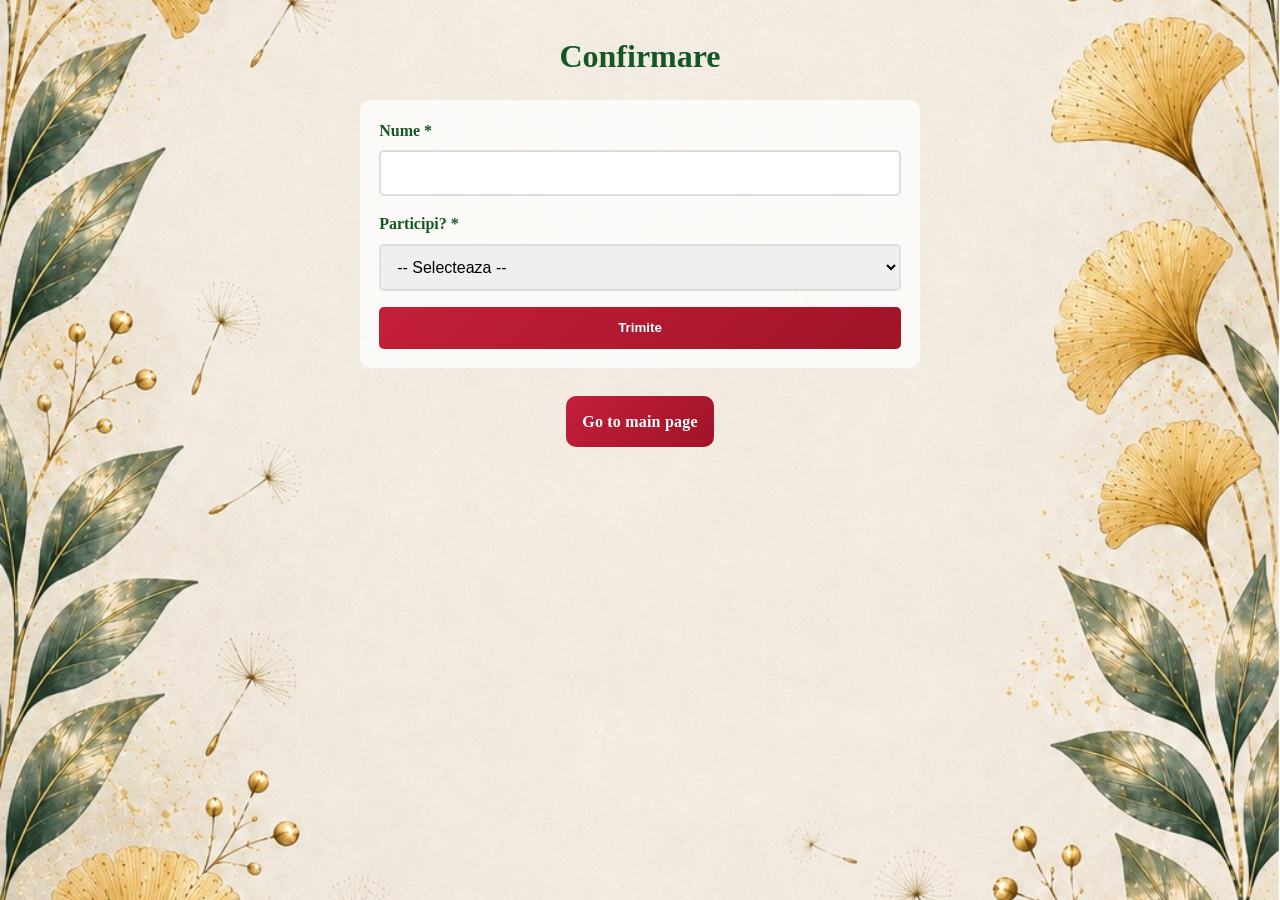
==== confirmare.html @ a92408bf "Redesign main page into one-screen layout with menu and add linked subpages with back navigation" ====
<!DOCTYPE html>
<html lang="ro">
<head>
    <meta charset="UTF-8">
    <meta name="viewport" content="width=device-width, initial-scale=1.0">
    <title>Confirmare</title>
    <link rel="stylesheet" href="css/style.css">
</head>
<body>
    <main class="sub-page">
        <h1>Confirmare</h1>

        <form class="rsvp-form" id="rsvpForm">
            <div class="form-group">
                <label for="name">Nume *</label>
                <input type="text" id="name" name="name" required>
            </div>

            <div class="form-group">
                <label for="attending">Participi? *</label>
                <select id="attending" name="attending" required>
                    <option value="">-- Selecteaza --</option>
                    <option value="yes">Da, particip</option>
                    <option value="no">Nu pot participa</option>
                    <option value="maybe">Poate</option>
                </select>
            </div>

            <button type="submit" class="btn-submit">Trimite</button>
        </form>

        <a class="back-home" href="index.html">Go to main page</a>
    </main>
</body>
</html>
---- css/style.css ----
/* ============================================
   General Styles & Reset
   ============================================ */

* {
    margin: 0;
    padding: 0;
    box-sizing: border-box;
}

:root {
    --primary-color: #c41e3a;
    --secondary-color: #ffd700;
    --invitation-green: #155724;
    --text-color: #333;
    --border-radius: 10px;
    --transition: all 0.3s ease;
}

html,
body {
    width: 100%;
    height: 100%;
}

body {
    font-family: 'Georgia', serif;
    line-height: 1.5;
    color: var(--text-color);
    background-color: #f8f1e7;
    background-image: url('../images/photo.jpg');
    background-attachment: fixed;
    background-size: cover;
    background-position: center;
    overflow-x: hidden;
}

/* ============================================
   Main page: one-screen, no scroll
   ============================================ */

.main-page {
    min-height: 100vh;
    height: 100vh;
    display: flex;
    flex-direction: column;
    justify-content: flex-start;
    align-items: center;
    padding: 1rem 1rem 1.5rem;
    overflow: hidden;
}

.main-photo-section {
    width: min(100%, 460px);
    display: flex;
    justify-content: center;
    margin-top: 0;
}

.main-photo {
    width: 100%;
    max-height: 62vh;
    object-fit: contain;
    object-position: top;
}

.main-menu {
    width: min(100%, 460px);
    margin-top: 0.8rem;
    display: grid;
    grid-template-columns: 1fr;
    gap: 0.65rem;
}

.menu-button,
.back-home {
    display: block;
    text-align: center;
    text-decoration: none;
    padding: 0.85rem 1rem;
    border-radius: var(--border-radius);
    color: #fff;
    background: linear-gradient(135deg, var(--primary-color), #a01428);
    font-weight: 700;
    letter-spacing: 0.2px;
    transition: var(--transition);
}

.menu-button:hover,
.back-home:hover {
    transform: translateY(-2px);
}

/* ============================================
   Shared sub-pages style
   ============================================ */

.sub-page {
    min-height: 100vh;
    width: min(100%, 900px);
    margin: 0 auto;
    padding: 2rem 1rem;
    display: flex;
    flex-direction: column;
    gap: 1.25rem;
}

.sub-page h1 {
    text-align: center;
    color: var(--invitation-green);
}

.placeholder-text {
    text-align: center;
    font-size: 1.05rem;
}

.cununie-gallery {
    display: grid;
    grid-template-columns: repeat(auto-fit, minmax(220px, 1fr));
    gap: 1rem;
}

.cununie-gallery img {
    width: 100%;
    border-radius: var(--border-radius);
    object-fit: cover;
    background: #fff;
}

.rsvp-form {
    max-width: 560px;
    width: 100%;
    margin: 0 auto;
    background: rgba(255, 255, 255, 0.75);
    padding: 1.2rem;
    border-radius: var(--border-radius);
}

.form-group {
    margin-bottom: 1rem;
}

.form-group label {
    display: block;
    margin-bottom: 0.45rem;
    font-weight: 600;
    color: var(--invitation-green);
}

.form-group input,
.form-group select {
    width: 100%;
    padding: 0.75rem;
    border: 2px solid #ddd;
    border-radius: 5px;
    font-size: 1rem;
}

.btn-submit {
    width: 100%;
    padding: 0.85rem;
    border: none;
    border-radius: 5px;
    color: #fff;
    font-weight: 700;
    cursor: pointer;
    background: linear-gradient(135deg, var(--primary-color), #a01428);
}

.back-home {
    max-width: 280px;
    margin: 0.5rem auto 0;
}
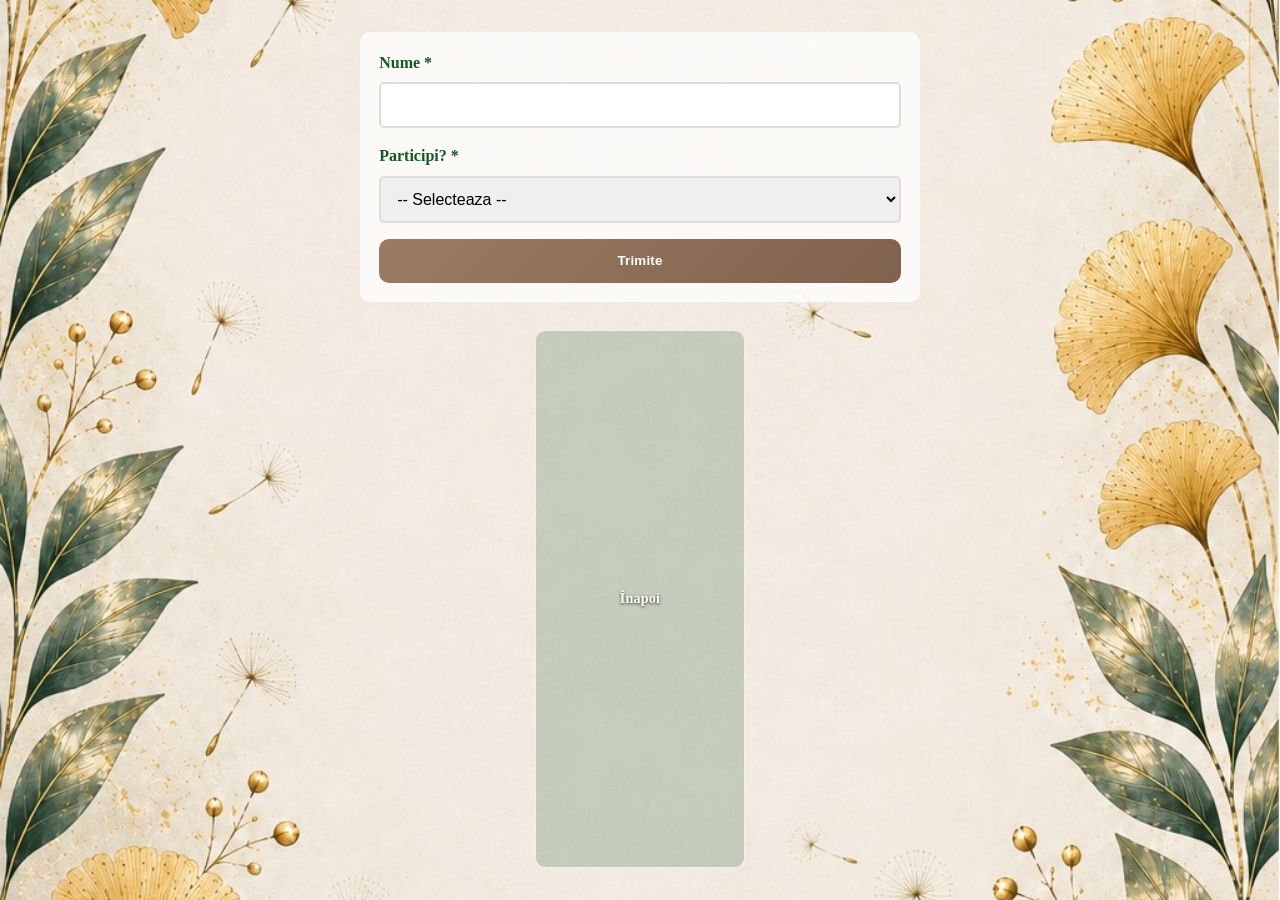
==== commit bb72a89d: "Implement intro and back button updates" ====
--- a/confirmare.html
+++ b/confirmare.html
@@ -8,8 +8,6 @@
 </head>
 <body>
     <main class="sub-page">
-        <h1>Confirmare</h1>
-
         <form class="rsvp-form" id="rsvpForm">
             <div class="form-group">
                 <label for="name">Nume *</label>
@@ -29,7 +27,7 @@
             <button type="submit" class="btn-submit">Trimite</button>
         </form>
 
-        <a class="back-home" href="index.html">Go to main page</a>
+        <a class="menu-button back-home" href="index.html?view=main">Înapoi</a>
     </main>
 </body>
 </html>
--- a/css/style.css
+++ b/css/style.css
@@ -9,12 +9,16 @@
 }
 
 :root {
-    --primary-color: #c41e3a;
-    --secondary-color: #ffd700;
+    --primary-color: #9b7b63;
+    --primary-color-dark: #7f624e;
+    --secondary-color: #e6d2bf;
     --invitation-green: #155724;
+    --invitation-green-rgb: 21, 87, 36;
     --text-color: #333;
     --border-radius: 10px;
     --transition: all 0.3s ease;
+    --mobile-photo-max-height: 58vh;
+    --main-menu-mobile-btn-max-width: 44vw;
 }
 
 html,
@@ -35,79 +39,191 @@
     overflow-x: hidden;
 }
 
+.hidden {
+    display: none !important;
+}
+
+/* ============================================
+   Intro screen
+   ============================================ */
+
+.splash-screen {
+    position: fixed;
+    inset: 0;
+    width: 100%;
+    min-height: 100vh;
+    min-height: 100svh;
+    display: none;
+    overflow: hidden;
+    cursor: pointer;
+    background: #000;
+}
+
+.splash-screen.active {
+    display: flex;
+}
+
+.splash-content {
+    width: 100%;
+    min-height: 100vh;
+    min-height: 100svh;
+    position: relative;
+    display: flex;
+    flex-direction: column;
+    align-items: center;
+    justify-content: flex-end;
+    padding: 0 1.5rem 2.5rem;
+}
+
+.splash-photo {
+    position: absolute;
+    inset: 0;
+    width: 100%;
+    height: 100%;
+    object-fit: cover;
+    object-position: center;
+}
+
+.enter-text {
+    position: relative;
+    z-index: 1;
+    color: #fff;
+    text-shadow: 0 1px 4px rgba(0, 0, 0, 0.6);
+    font-size: clamp(1rem, 2.5vw, 1.35rem);
+    font-weight: 700;
+    text-align: center;
+}
+
 /* ============================================
    Main page: one-screen, no scroll
    ============================================ */
 
 .main-page {
     min-height: 100vh;
-    height: 100vh;
-    display: flex;
-    flex-direction: column;
-    justify-content: flex-start;
+    min-height: 100svh;
+    position: relative;
+    overflow: hidden;
+    padding: 0;
+}
+
+.main-photo-section {
+    position: absolute;
+    inset: 0;
+    width: 100%;
+    height: 100%;
+}
+
+.main-photo {
+    width: 100%;
+    height: 100%;
+    object-fit: cover;
+    object-position: center;
+}
+
+.main-menu {
+    position: absolute;
+    left: 0;
+    right: 0;
+    bottom: clamp(0.75rem, 3vh, 1.75rem);
+    z-index: 1;
+    isolation: isolate;
+    display: grid;
+    grid-template-columns: 1fr 1fr;
+    grid-template-rows: auto auto;
+    column-gap: clamp(0.75rem, 3vw, 1.5rem);
+    row-gap: 0.5rem;
+    padding-inline: clamp(0.75rem, 4vw, 1.5rem);
+}
+
+.main-menu::before {
+    content: "";
+    position: absolute;
+    inset: -1.25rem 0 -1rem;
+    background: linear-gradient(to top, rgba(0, 0, 0, 0.35), rgba(0, 0, 0, 0));
+    z-index: -1;
+}
+
+.main-menu .menu-button {
+    min-width: 0;
+    max-width: 210px;
+    width: 100%;
+    flex: 0 0 auto;
+    padding: 0.5rem 0.7rem;
+    min-height: 38px;
+    font-size: 0.88rem;
+    background: rgba(var(--invitation-green-rgb), 0.2);
+    border: 1px solid rgba(255, 255, 255, 0.7);
+    text-shadow: 0 1px 3px rgba(0, 0, 0, 0.75);
+}
+
+.main-menu .menu-button:nth-child(1) {
+    grid-column: 1;
+    grid-row: 1;
+    justify-self: start;
+}
+
+.main-menu .menu-button:nth-child(2) {
+    grid-column: 1;
+    grid-row: 2;
+    justify-self: start;
+}
+
+.main-menu .menu-button:nth-child(3) {
+    grid-column: 2;
+    grid-row: 1;
+    justify-self: end;
+}
+
+.main-menu .menu-button:nth-child(4) {
+    grid-column: 2;
+    grid-row: 2;
+    justify-self: end;
+}
+
+.menu-button,
+.back-home,
+.btn-submit {
+    display: inline-flex;
     align-items: center;
-    padding: 1rem 1rem 1.5rem;
-    overflow: hidden;
-}
-
-.main-photo-section {
-    width: min(100%, 460px);
-    display: flex;
     justify-content: center;
-    margin-top: 0;
-}
-
-.main-photo {
-    width: 100%;
-    max-height: 62vh;
-    object-fit: contain;
-    object-position: top;
-}
-
-.main-menu {
-    width: min(100%, 460px);
-    margin-top: 0.8rem;
-    display: grid;
-    grid-template-columns: 1fr;
-    gap: 0.65rem;
-}
-
-.menu-button,
-.back-home {
-    display: block;
     text-align: center;
     text-decoration: none;
-    padding: 0.85rem 1rem;
+    padding: 0.75rem 1rem;
     border-radius: var(--border-radius);
     color: #fff;
-    background: linear-gradient(135deg, var(--primary-color), #a01428);
+    background: linear-gradient(135deg, var(--primary-color), var(--primary-color-dark));
     font-weight: 700;
     letter-spacing: 0.2px;
     transition: var(--transition);
+    min-height: 44px;
+    border: none;
+    cursor: pointer;
 }
 
 .menu-button:hover,
-.back-home:hover {
+.back-home:hover,
+.btn-submit:hover {
     transform: translateY(-2px);
 }
 
+.menu-button {
+    min-width: 180px;
+    flex: 1 1 180px;
+    max-width: 250px;
+}
 /* ============================================
    Shared sub-pages style
    ============================================ */
 
 .sub-page {
     min-height: 100vh;
+    min-height: 100svh;
     width: min(100%, 900px);
     margin: 0 auto;
-    padding: 2rem 1rem;
+    padding: clamp(1.25rem, 4vw, 2rem) 1rem;
     display: flex;
     flex-direction: column;
     gap: 1.25rem;
-}
-
-.sub-page h1 {
-    text-align: center;
-    color: var(--invitation-green);
 }
 
 .placeholder-text {
@@ -159,16 +275,48 @@
 
 .btn-submit {
     width: 100%;
-    padding: 0.85rem;
-    border: none;
-    border-radius: 5px;
-    color: #fff;
-    font-weight: 700;
-    cursor: pointer;
-    background: linear-gradient(135deg, var(--primary-color), #a01428);
 }
 
 .back-home {
-    max-width: 280px;
+    width: 100%;
+    max-width: 210px;
     margin: 0.5rem auto 0;
-}
+    padding: 0.5rem 0.7rem;
+    min-height: 38px;
+    font-size: 0.88rem;
+    background: rgba(var(--invitation-green-rgb), 0.2);
+    border: 1px solid rgba(255, 255, 255, 0.7);
+    text-shadow: 0 1px 3px rgba(0, 0, 0, 0.75);
+}
+
+@media (max-width: 640px) {
+    .main-page,
+    .sub-page {
+        padding-inline: 0.75rem;
+    }
+
+    .main-page {
+        padding-inline: 0;
+    }
+
+    .main-menu .menu-button {
+        max-width: var(--main-menu-mobile-btn-max-width);
+        padding: 0.45rem 0.55rem;
+        min-height: 34px;
+        font-size: 0.8rem;
+    }
+
+    .back-home {
+        max-width: var(--main-menu-mobile-btn-max-width);
+        padding: 0.45rem 0.55rem;
+        min-height: 34px;
+        font-size: 0.8rem;
+    }
+}
+
+@media (max-width: 420px) {
+    .menu-button {
+        min-width: 100%;
+        max-width: none;
+    }
+}
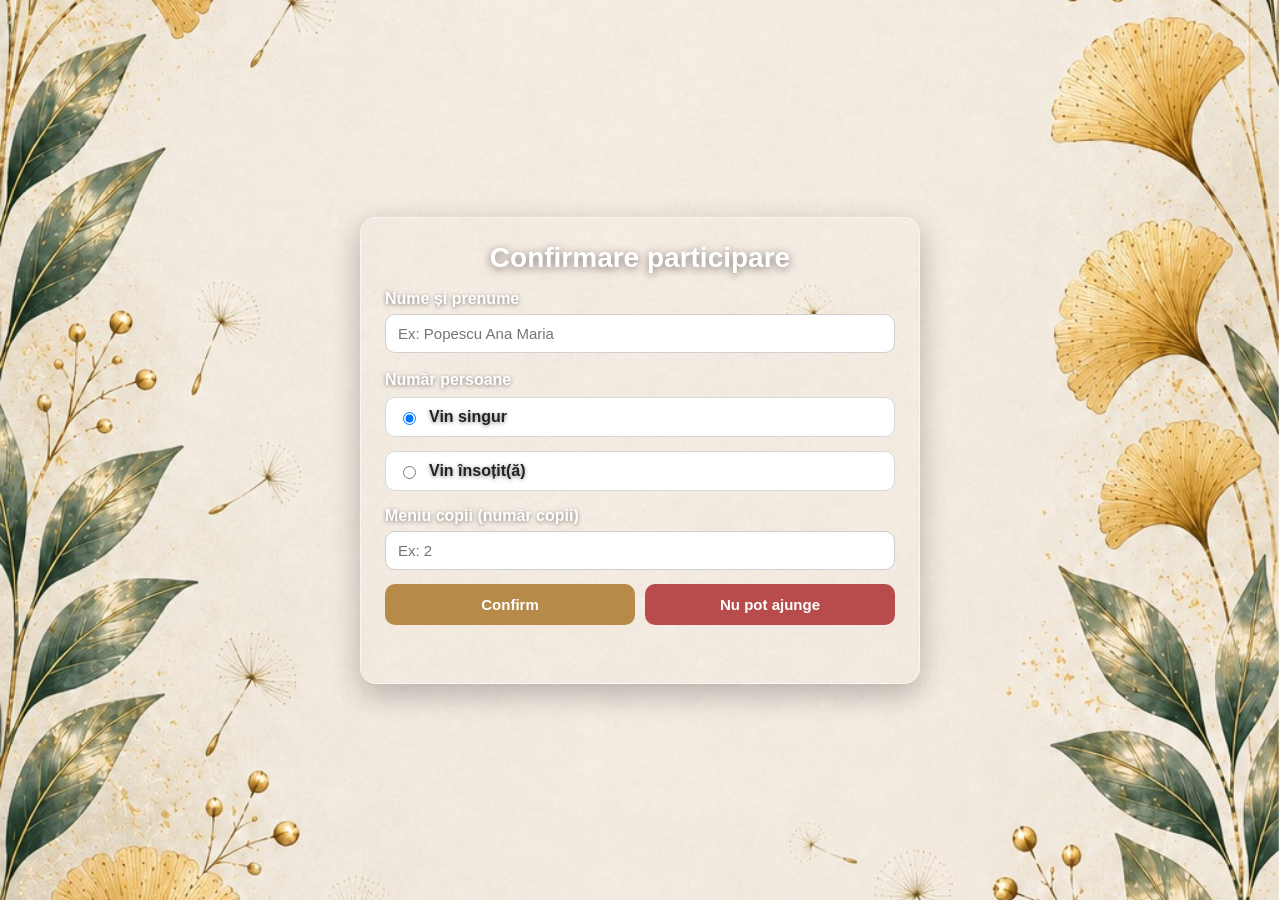
==== commit cfa4e450: "update link confirmare" ====
--- a/confirmare.html
+++ b/confirmare.html
@@ -1,33 +1,235 @@
 <!DOCTYPE html>
 <html lang="ro">
 <head>
-    <meta charset="UTF-8">
-    <meta name="viewport" content="width=device-width, initial-scale=1.0">
-    <title>Confirmare</title>
-    <link rel="stylesheet" href="css/style.css">
+  <meta charset="UTF-8" />
+  <meta name="viewport" content="width=device-width, initial-scale=1.0" />
+  <title>Confirmare participare</title>
+  <style>
+    :root {
+      --text: #ffffff;
+      --accent: #b78a4a;
+      --accent-dark: #9f743b;
+      --danger: #b84b4b;
+      --danger-dark: #983d3d;
+      --stroke: rgba(255, 255, 255, 0.55);
+    }
+
+    * { box-sizing: border-box; }
+
+    body {
+      margin: 0;
+      min-height: 100vh;
+      font-family: Arial, sans-serif;
+      color: var(--text);
+      background: url("images/photo.jpg") center/cover no-repeat fixed;
+      display: grid;
+      place-items: center;
+      padding: 24px;
+    }
+
+    .card {
+      width: 100%;
+      max-width: 560px;
+      background: transparent;
+      border: 1px solid var(--stroke);
+      border-radius: 16px;
+      padding: 24px;
+      box-shadow: 0 10px 30px rgba(0, 0, 0, 0.25);
+    }
+
+    h1 {
+      margin: 0 0 16px;
+      font-size: 28px;
+      text-align: center;
+      color: #fff;
+      text-shadow: 0 2px 8px rgba(0,0,0,0.5);
+    }
+
+    .field { margin-bottom: 14px; }
+
+    label {
+      display: block;
+      font-weight: 700;
+      margin-bottom: 6px;
+      color: #fff;
+      text-shadow: 0 1px 4px rgba(0,0,0,0.45);
+    }
+
+    input[type="text"],
+    input[type="number"] {
+      width: 100%;
+      border: 1px solid #cfcfcf;
+      background: #ffffff;
+      color: #222;
+      border-radius: 10px;
+      padding: 10px 12px;
+      font-size: 15px;
+      outline: none;
+    }
+
+    .section-title {
+      font-weight: 700;
+      margin: 18px 0 8px;
+      color: #fff;
+      text-shadow: 0 1px 4px rgba(0,0,0,0.45);
+    }
+
+    .radio-group {
+      display: grid;
+      gap: 8px;
+      margin-bottom: 10px;
+    }
+
+    .radio-item {
+      display: flex;
+      align-items: center;
+      gap: 10px;
+      background: #fff;
+      border: 1px solid #d9d9d9;
+      border-radius: 10px;
+      padding: 10px 12px;
+      color: #222;
+    }
+
+    .actions {
+      display: grid;
+      grid-template-columns: 1fr 1fr;
+      gap: 10px;
+      margin-top: 10px;
+    }
+
+    button {
+      border: none;
+      border-radius: 10px;
+      padding: 12px;
+      color: #fff;
+      font-size: 15px;
+      font-weight: 700;
+      cursor: pointer;
+    }
+
+    .btn-yes { background: var(--accent); }
+    .btn-yes:hover { background: var(--accent-dark); }
+
+    .btn-no { background: var(--danger); }
+    .btn-no:hover { background: var(--danger-dark); }
+
+    .status {
+      margin-top: 14px;
+      font-size: 14px;
+      min-height: 20px;
+      font-weight: 700;
+      color: #fff;
+      text-shadow: 0 1px 4px rgba(0,0,0,0.45);
+    }
+
+    .ok { color: #d7ffe2; }
+    .err { color: #ffd9df; }
+  </style>
 </head>
 <body>
-    <main class="sub-page">
-        <form class="rsvp-form" id="rsvpForm">
-            <div class="form-group">
-                <label for="name">Nume *</label>
-                <input type="text" id="name" name="name" required>
-            </div>
-
-            <div class="form-group">
-                <label for="attending">Participi? *</label>
-                <select id="attending" name="attending" required>
-                    <option value="">-- Selecteaza --</option>
-                    <option value="yes">Da, particip</option>
-                    <option value="no">Nu pot participa</option>
-                    <option value="maybe">Poate</option>
-                </select>
-            </div>
-
-            <button type="submit" class="btn-submit">Trimite</button>
-        </form>
-
-        <a class="menu-button back-home" href="index.html?view=main">Înapoi</a>
-    </main>
+  <div class="card">
+    <h1>Confirmare participare</h1>
+
+    <div class="field">
+      <label for="nume">Nume și prenume</label>
+      <input id="nume" type="text" placeholder="Ex: Popescu Ana Maria" />
+    </div>
+
+    <div class="section-title">Număr persoane</div>
+    <div class="radio-group">
+      <label class="radio-item">
+        <input type="radio" name="persoane" value="Vin singur" checked />
+        <span>Vin singur</span>
+      </label>
+      <label class="radio-item">
+        <input type="radio" name="persoane" value="Vin însoțit(ă)" />
+        <span>Vin însoțit(ă)</span>
+      </label>
+    </div>
+
+    <div class="field">
+      <label for="nrCopii">Meniu copii (număr copii)</label>
+      <input id="nrCopii" type="number" min="0" step="1" placeholder="Ex: 2" />
+    </div>
+
+    <div class="actions">
+      <button class="btn-yes" id="btnConfirm" type="button">Confirm</button>
+      <button class="btn-no" id="btnRefuz" type="button">Nu pot ajunge</button>
+    </div>
+
+    <div id="status" class="status"></div>
+  </div>
+
+  <script>
+    const APPS_SCRIPT_URL = "https://script.google.com/macros/s/AKfycbxKL8zGiov-qYBiE9F0OfD9Eg0yOapWTIk9pcnk8MzaPuBwBjR7E3ZEtxCgkjSOYgA/exec";
+
+    const numeEl = document.getElementById("nume");
+    const nrCopiiEl = document.getElementById("nrCopii");
+    const statusEl = document.getElementById("status");
+    const btnConfirm = document.getElementById("btnConfirm");
+    const btnRefuz = document.getElementById("btnRefuz");
+
+    function getPersoaneValue() {
+      const selected = document.querySelector('input[name="persoane"]:checked');
+      return selected ? selected.value : "";
+    }
+
+    function setStatus(msg, ok = true) {
+      statusEl.textContent = msg;
+      statusEl.className = "status " + (ok ? "ok" : "err");
+    }
+
+    async function sendResponse(raspuns) {
+      const nume = numeEl.value.trim();
+      const persoane = getPersoaneValue();
+      const nrCopii = nrCopiiEl.value ? Number(nrCopiiEl.value) : "";
+
+      if (!nume || (nrCopii !== "" && (isNaN(nrCopii) || nrCopii < 0))) {
+        setStatus("Trimitere eșuată, contactați direct prin telefon la numerele din invitație", false);
+        return;
+      }
+
+      const payload = {
+        numePrenume: nume,
+        raspuns,
+        numarPersoane: persoane,
+        meniuCopii: nrCopii === "" ? "" : nrCopii
+      };
+
+      try {
+        btnConfirm.disabled = true;
+        btnRefuz.disabled = true;
+
+        const body = new URLSearchParams();
+        body.append("payload", JSON.stringify(payload));
+
+        const res = await fetch(APPS_SCRIPT_URL, {
+          method: "POST",
+          headers: { "Content-Type": "application/x-www-form-urlencoded;charset=UTF-8" },
+          body: body.toString()
+        });
+
+        const text = await res.text();
+        let data = null;
+        try { data = JSON.parse(text); } catch (_) {}
+
+        if (!data || !data.success) throw new Error("send_failed");
+
+        setStatus("Trimitere efectuată", true);
+        numeEl.value = "";
+        nrCopiiEl.value = "";
+        document.querySelector('input[name="persoane"][value="Vin singur"]').checked = true;
+      } catch (e) {
+        setStatus("Trimitere eșuată, contactați direct prin telefon la numerele din invitație", false);
+      } finally {
+        btnConfirm.disabled = false;
+        btnRefuz.disabled = false;
+      }
+    }
+
+    btnConfirm.addEventListener("click", () => sendResponse("Confirm"));
+    btnRefuz.addEventListener("click", () => sendResponse("Nu pot ajunge"));
+  </script>
 </body>
-</html>
+</html>
